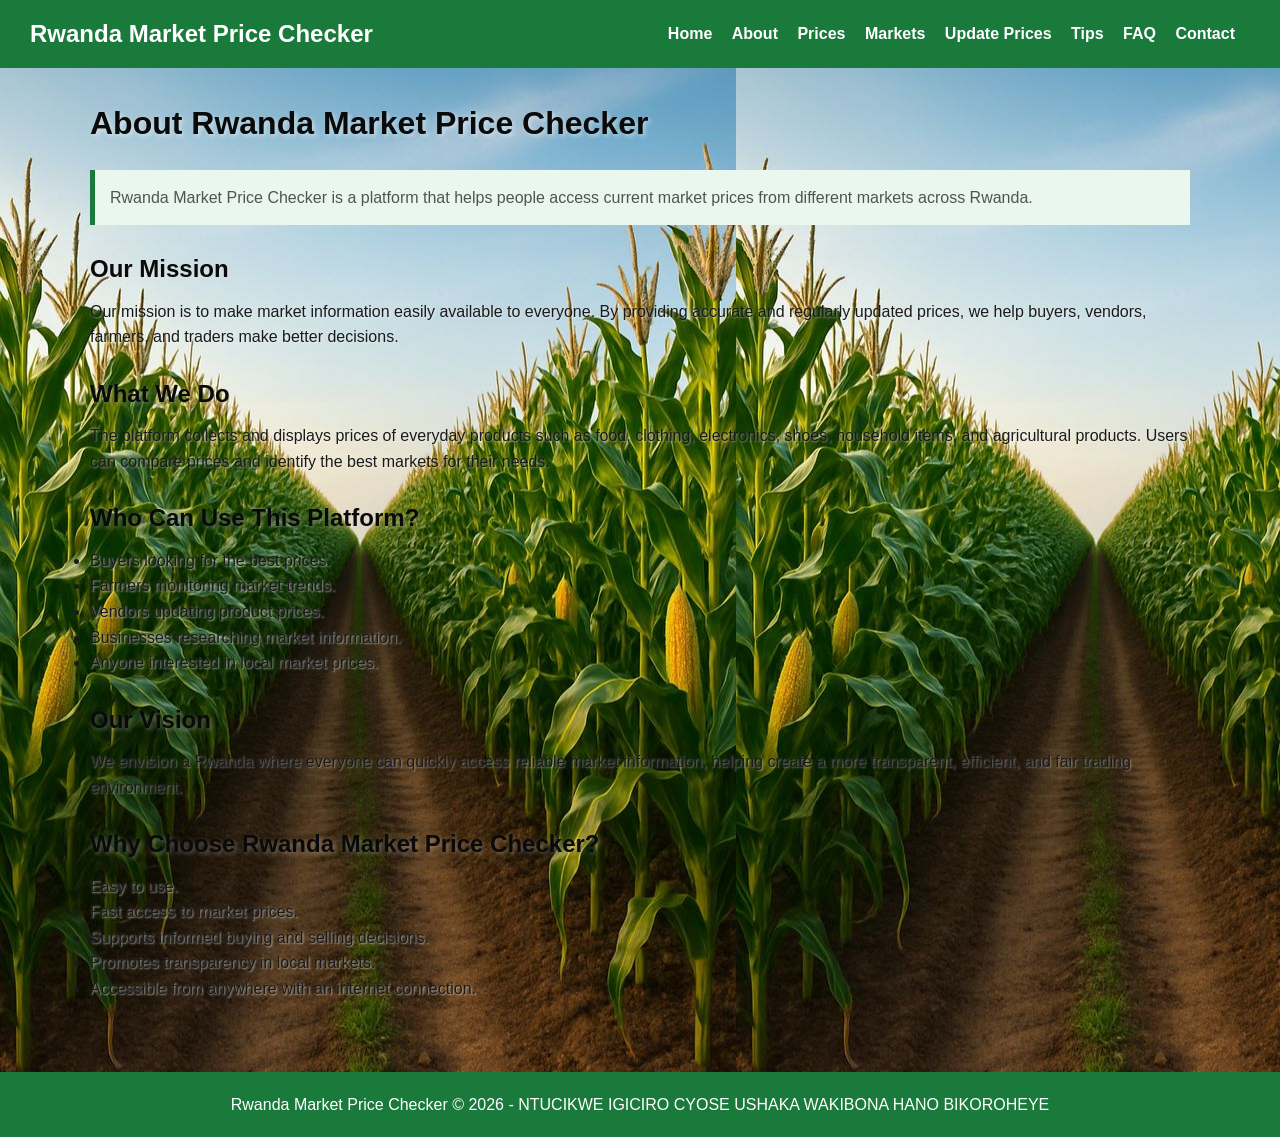
==== about.html @ 2e38ed22 "Update about.html" ====
<!DOCTYPE html>
<html lang="en">
<head>
    <meta charset="UTF-8">
    <meta name="viewport" content="width=device-width, initial-scale=1.0">
    <title>About - Rwanda Market Price Checker</title>
    <link rel="stylesheet" href="style.css">
</head>
<body  style="background-image: url(7.jfif);">

    <div class="navbar">

        <div class="logo">
            Rwanda Market Price Checker
        </div>

        <div class="nav-links">
            <a href="index.html">Home</a>
            <a href="about.html">About</a>
            <a href="prices.html">Prices</a>
            <a href="markets.html">Markets</a>
            <a href="update.html">Update Prices</a>
            <a href="tips.html">Tips</a>
            <a href="faq.html">FAQ</a>
            <a href="contact.html">Contact</a>
        </div>

    </div>

    <div class="container">

        <h1>About Rwanda Market Price Checker</h1>

        <div class="info-box">
            Rwanda Market Price Checker is a platform that helps people access current market prices from different markets across Rwanda.
        </div>

        <h2>Our Mission</h2>

        <p>
            Our mission is to make market information easily available to everyone. By providing accurate and regularly updated prices, we help buyers, vendors, farmers, and traders make better decisions.
        </p>

        <h2>What We Do</h2>

        <p>
            The platform collects and displays prices of everyday products such as food, clothing, electronics, shoes, household items, and agricultural products. Users can compare prices and identify the best markets for their needs.
        </p>

        <h2>Who Can Use This Platform?</h2>

        <ul>
            <li>Buyers looking for the best prices.</li>
            <li>Farmers monitoring market trends.</li>
            <li>Vendors updating product prices.</li>
            <li>Businesses researching market information.</li>
            <li>Anyone interested in local market prices.</li>
        </ul>

        <h2>Our Vision</h2>

        <p>
            We envision a Rwanda where everyone can quickly access reliable market information, helping create a more transparent, efficient, and fair trading environment.
        </p>

        <h2>Why Choose Rwanda Market Price Checker?</h2>

        <ul>
            <li>Easy to use.</li>
            <li>Fast access to market prices.</li>
            <li>Supports informed buying and selling decisions.</li>
            <li>Promotes transparency in local markets.</li>
            <li>Accessible from anywhere with an internet connection.</li>
        </ul>

    </div>

    <footer>
        Rwanda Market Price Checker © 2026 - NTUCIKWE IGICIRO CYOSE USHAKA WAKIBONA HANO BIKOROHEYE
    </footer>

</body>
</html>
---- style.css ----
* {
    margin: 0;
    padding: 0;
    box-sizing: border-box;
}

body {
    font-family: Arial, sans-serif;
    background: #f4f7f4;
    background-attachment: scroll;
    background-position: 0%;
    color: #0c0c0cb0;
    line-height: 1.6;
}

.navbar {
    background: #1a7a3c;
    color: white;
    padding: 15px 30px;
    display: flex;
    justify-content: space-between;
    align-items: center;
    flex-wrap: wrap;
}

.logo {
    font-size: 24px;
    font-weight: bold;
}

.nav-links a {
    color: white;
    text-decoration: none;
    margin-right: 15px;
    font-weight: bold;
}

.nav-links a:hover {
    color: #d4ffd4;
}

.container {
    width: 90%;
    max-width: 1100px;
    margin: auto;
    padding: 30px 0;
}

p {
    color: #1a1a1a;
    text-shadow: 1px 1px 2px rgba(255, 255, 255, 0.425);
}

ul,
li {
    color: #1a1a1a;
    text-shadow: 1px 1px 2px rgba(255, 255, 255, 0.6);
}

h1 {
    color: #0a0a0a;
    text-shadow: 2px 2px 4px rgba(255, 255, 255, 0.493);
    margin-bottom: 15px;
}

h2 {
    color: #0a0a0a;
    text-shadow: 2px 2px 4px rgba(230, 227, 227, 0.329);
    margin-top: 25px;
    margin-bottom: 10px;
}

h3 {
    color: #0a0a0a;
    /*text-shadow: 1px 1px 3px rgba(255, 255, 255, 0.7);*/
}

.info-box {
    background: #eaf7ee;
    border-left: 5px solid #1a7a3c;
    padding: 15px;
    margin: 20px 0;
}

table {
    width: 100%;
    border-collapse: collapse;
    margin-top: 15px;
}

table th {
    background: #1a7a3c;
    color: white;
    padding: 12px;
    text-align: left;
}

table td {
    border: 1px solid #ddd;
    padding: 10px;
}

tr {
    background: #ffffff;

}

.market-grid {
    display: grid;
    grid-template-columns: repeat(auto-fit, minmax(250px, 1fr));
    gap: 20px;
}

.market-card {
    background: white;
    border: 1px solid #ddd;
    padding: 20px;
    border-radius: 8px;
}

form {
    background: white;
    border: 1px solid #ddd;
    padding: 20px;
    border-radius: 8px;
}

label {
    display: block;
    margin-top: 15px;
    font-weight: bold;
}

input,
textarea {
    width: 100%;
    padding: 10px;
    margin-top: 5px;
    border: 1px solid #bbb;
    border-radius: 5px;
}

.btn {
    background: #1a7a3c;
    color: white;
    border: none;
    padding: 12px 20px;
    margin-top: 20px;
    cursor: pointer;
    border-radius: 5px;
}

.btn:hover {
    background: #145e2e;
}

.faq-item {
    background: white;
    border: 1px solid #ddd;
    padding: 15px;
    margin-bottom: 15px;
    border-radius: 5px;
}

footer {
    background: #1a7a3c;
    color: white;
    text-align: center;
    padding: 20px;
    margin-top: 40px;
}

margin-top: 40px;

}
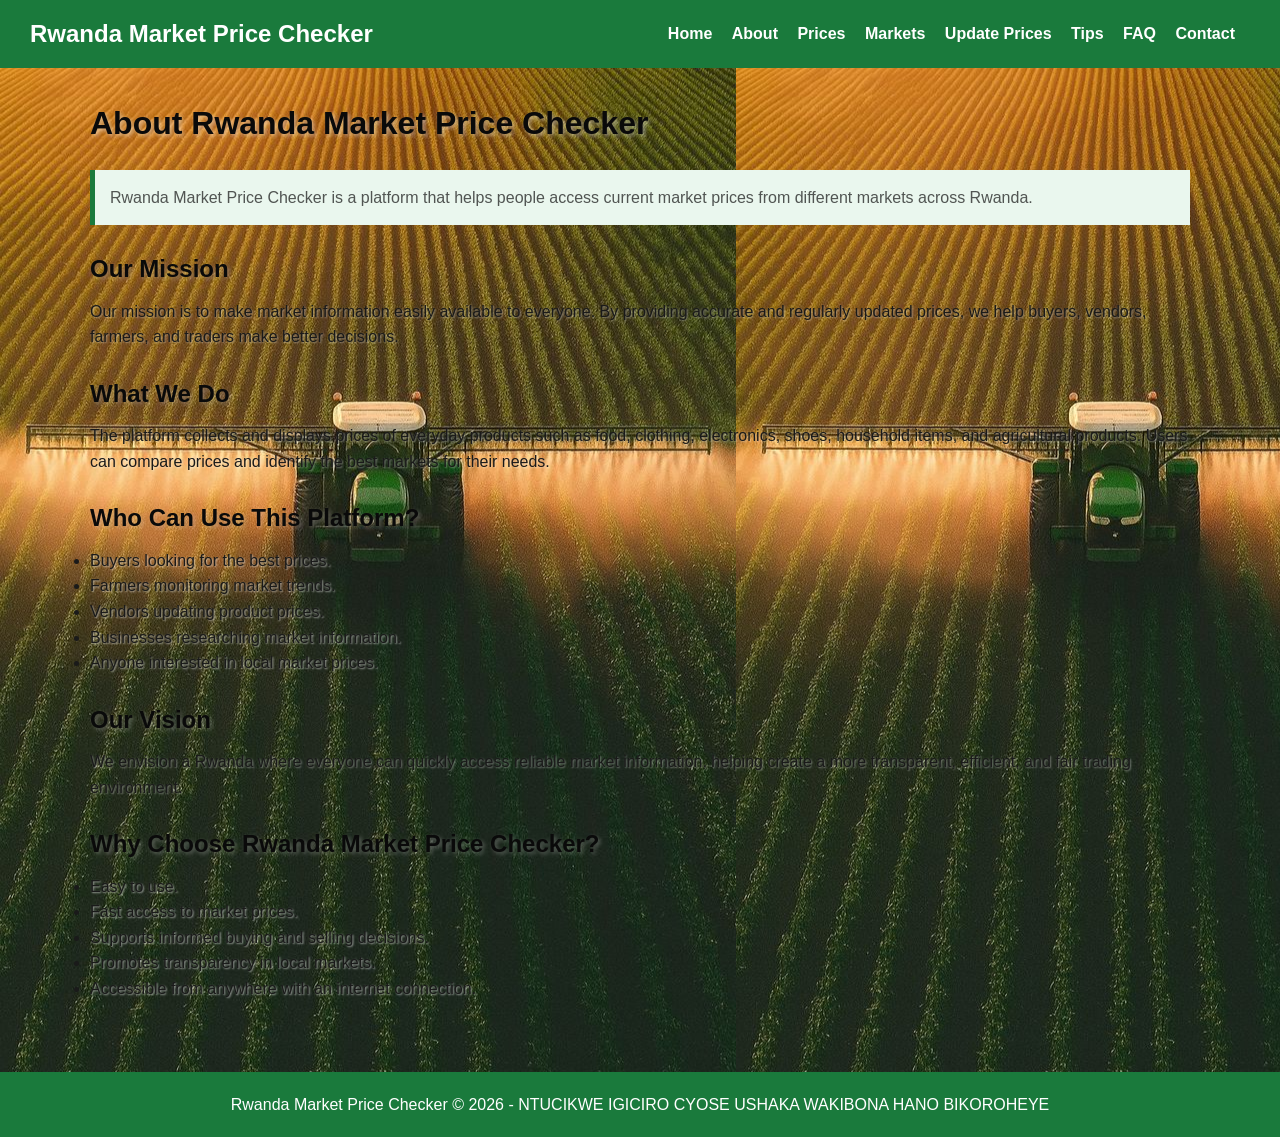
==== commit a25ba0c3: "Update about.html" ====
--- a/about.html
+++ b/about.html
@@ -6,7 +6,7 @@
     <title>About - Rwanda Market Price Checker</title>
     <link rel="stylesheet" href="style.css">
 </head>
-<body  style="background-image: url(7.jfif);">
+<body  style="background-image: url(A.jpg);">
 
     <div class="navbar">
 
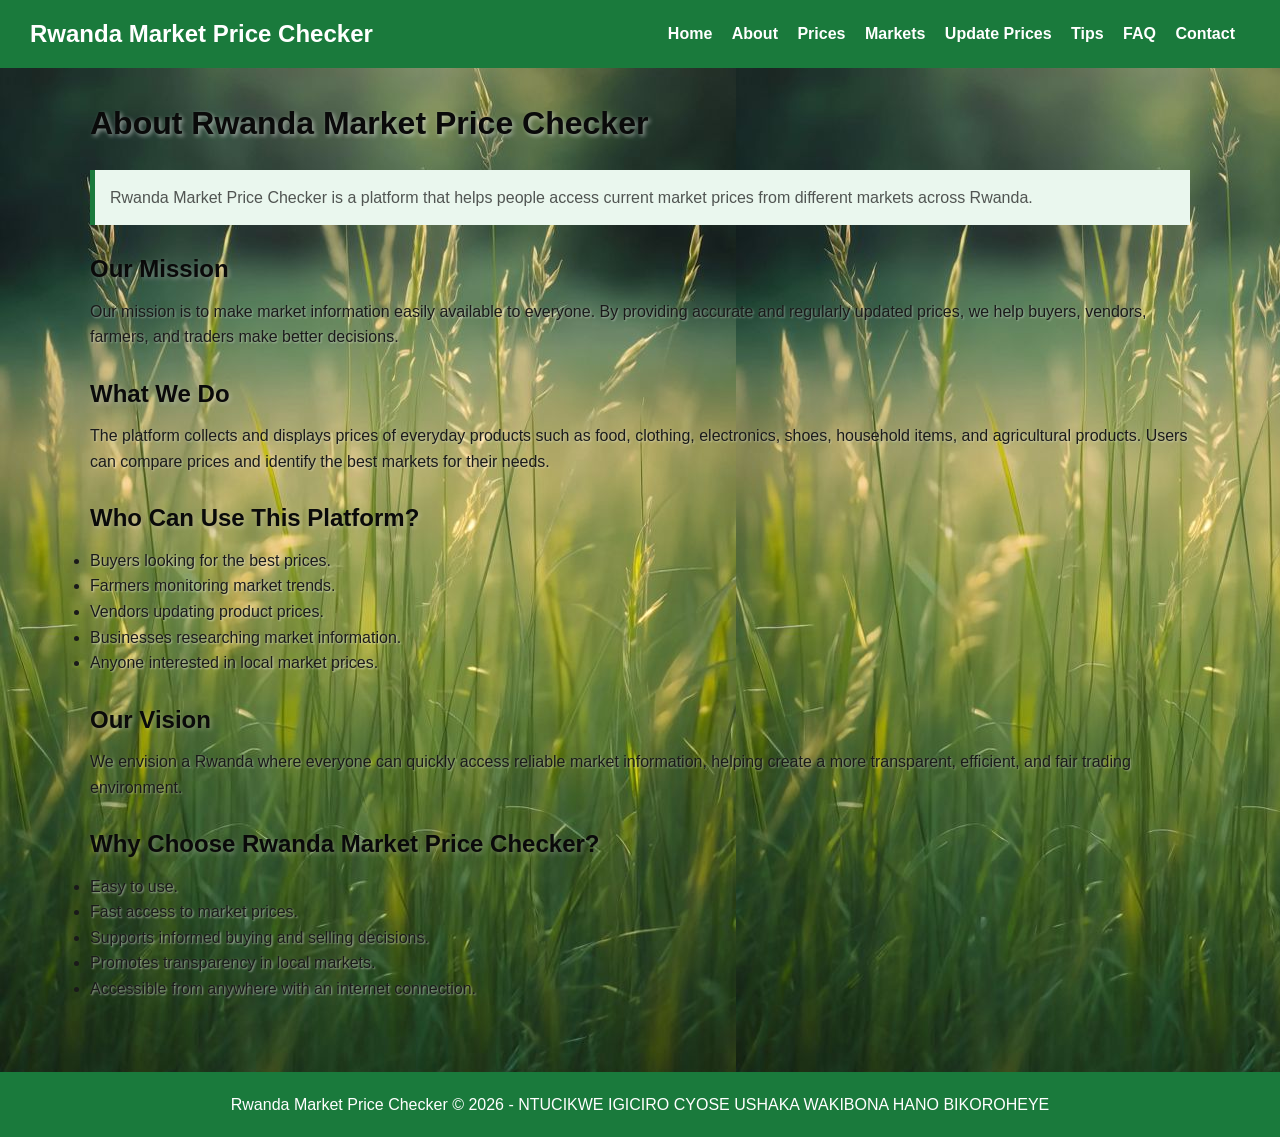
==== commit 8a18b9e7: "Update about.html" ====
--- a/about.html
+++ b/about.html
@@ -6,7 +6,7 @@
     <title>About - Rwanda Market Price Checker</title>
     <link rel="stylesheet" href="style.css">
 </head>
-<body  style="background-image: url(A.jpg);">
+<body  style="background-image: url(B.jpg);">
 
     <div class="navbar">
 
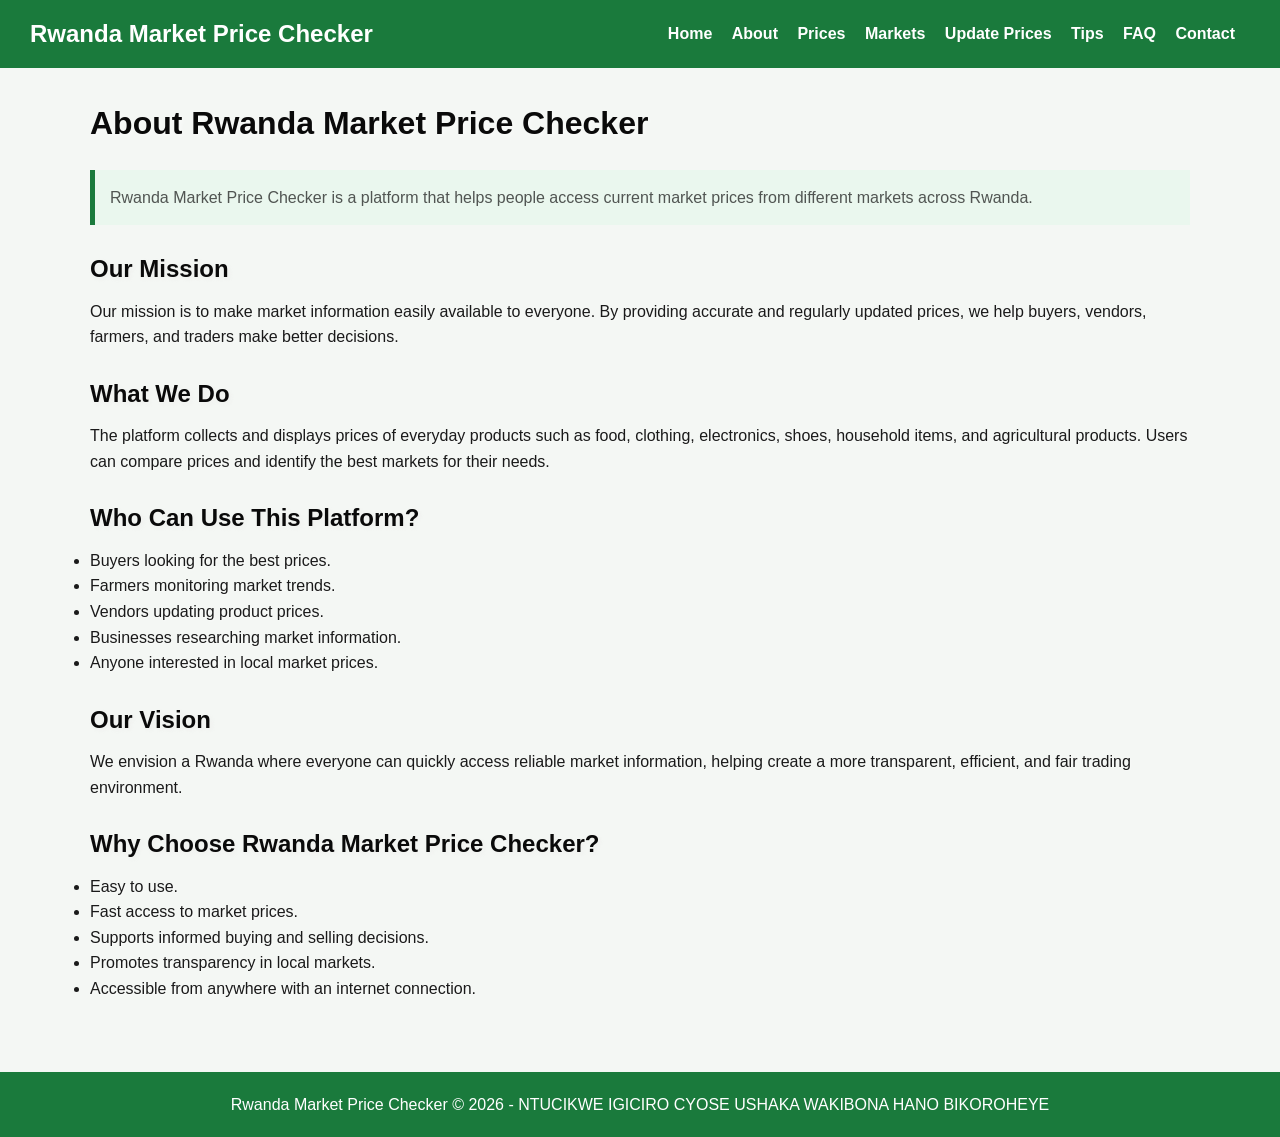
==== commit eb0b7298: "Update about.html" ====
--- a/about.html
+++ b/about.html
@@ -6,7 +6,7 @@
     <title>About - Rwanda Market Price Checker</title>
     <link rel="stylesheet" href="style.css">
 </head>
-<body  style="background-image: url(B.jpg);">
+<body  style="background-image: url(2.jfif);">
 
     <div class="navbar">
 
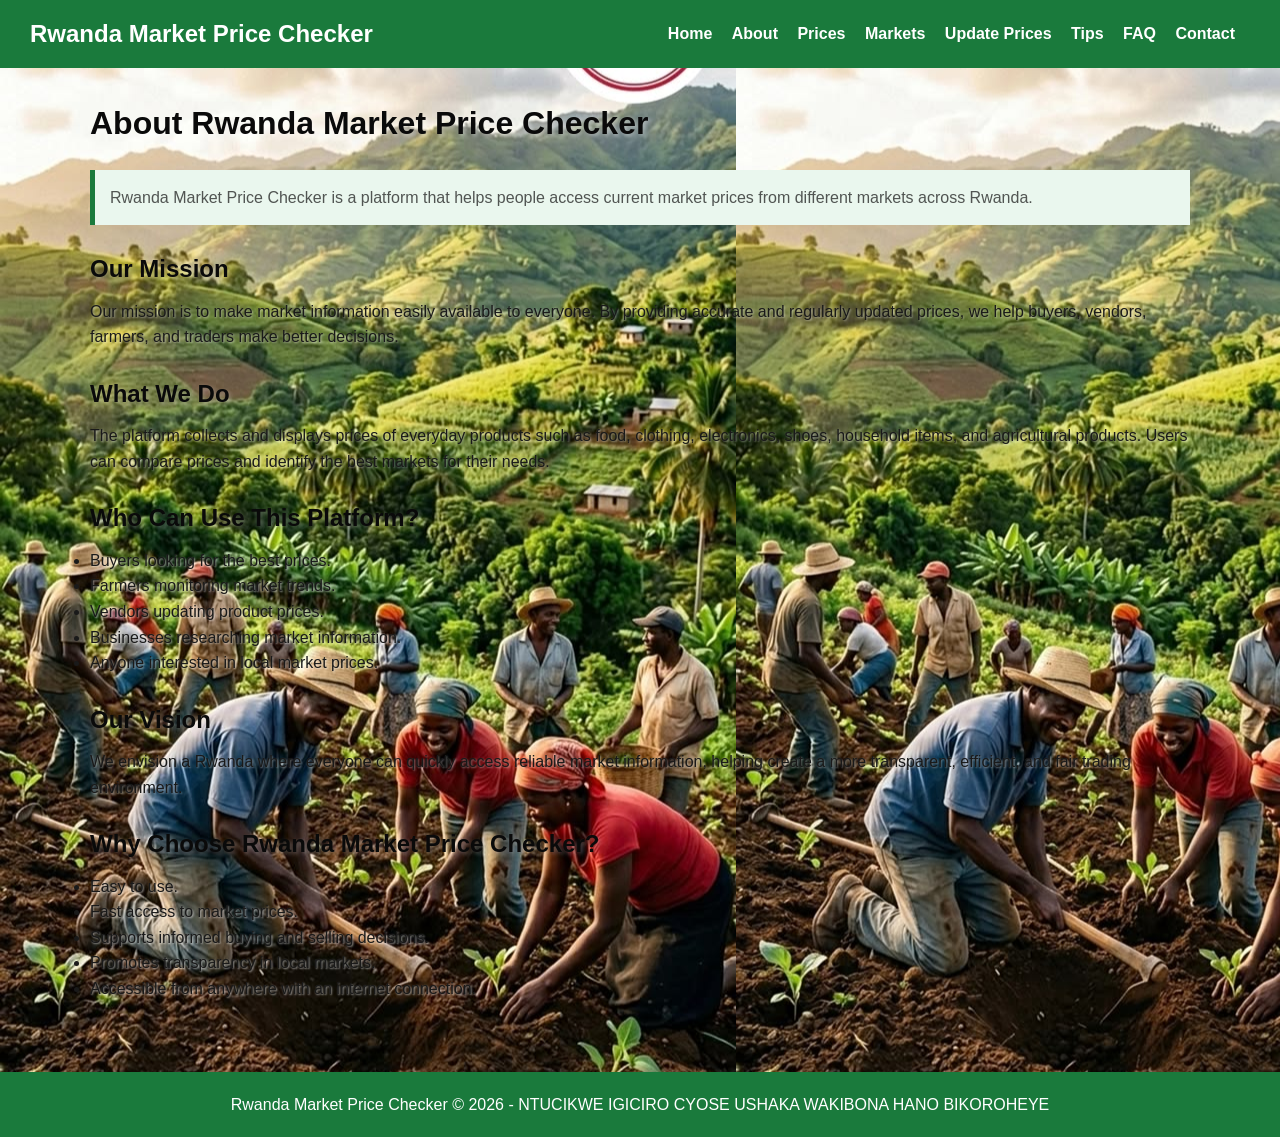
==== commit 1b042723: "Update about.html" ====
--- a/about.html
+++ b/about.html
@@ -6,7 +6,7 @@
     <title>About - Rwanda Market Price Checker</title>
     <link rel="stylesheet" href="style.css">
 </head>
-<body  style="background-image: url(2.jfif);">
+<body  style="background-image: url(3.jfif);">
 
     <div class="navbar">
 
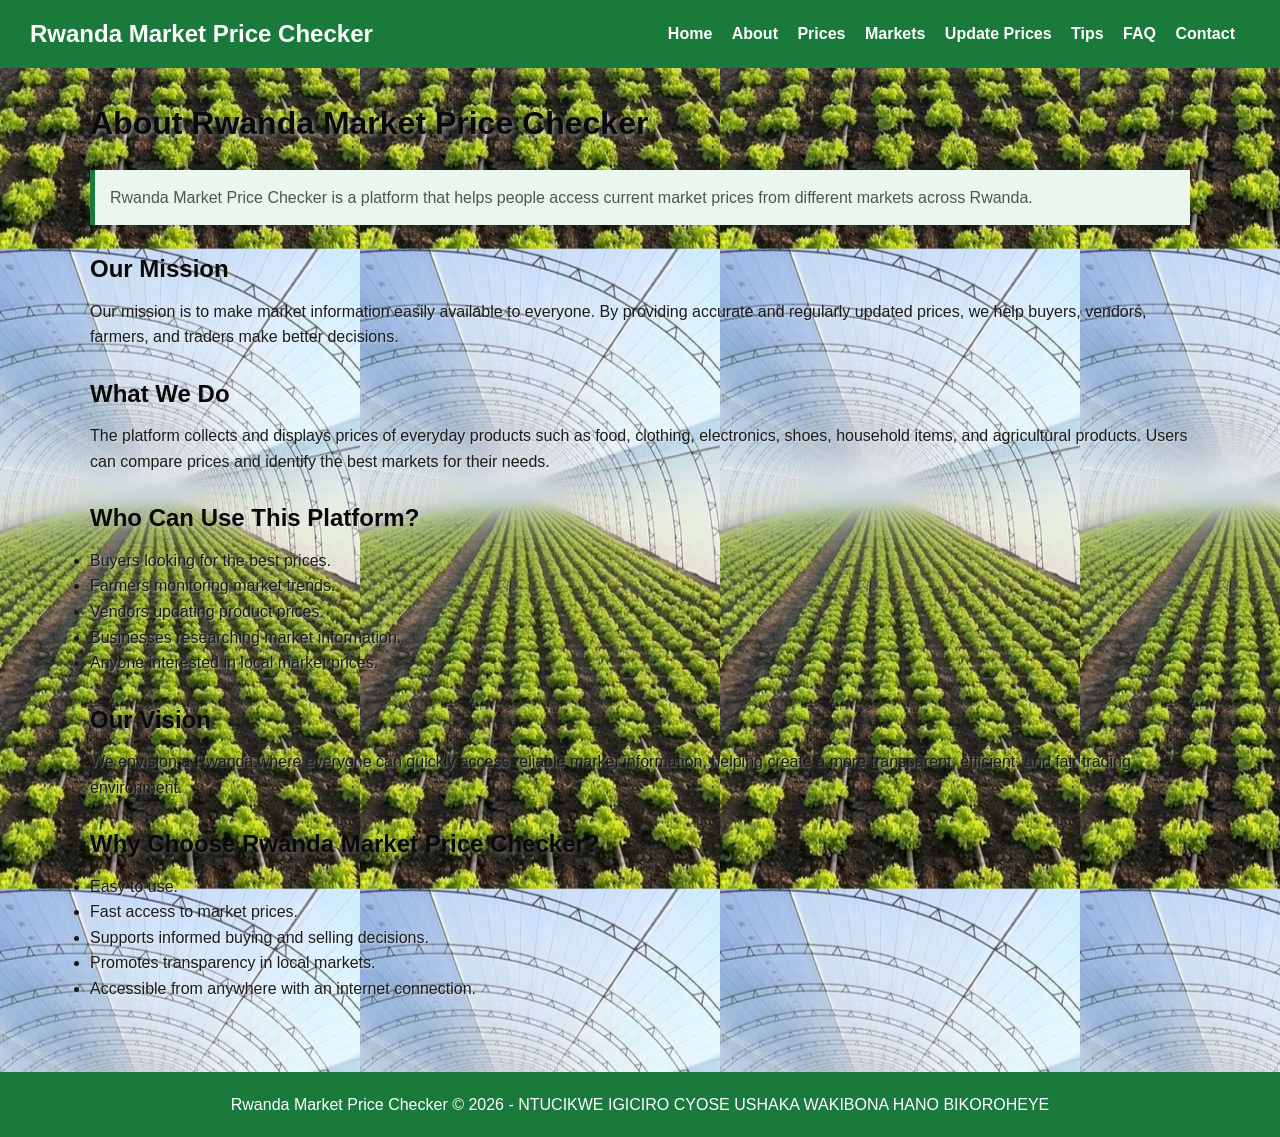
==== commit 9d1a8546: "Update about.html" ====
--- a/about.html
+++ b/about.html
@@ -6,7 +6,7 @@
     <title>About - Rwanda Market Price Checker</title>
     <link rel="stylesheet" href="style.css">
 </head>
-<body  style="background-image: url(3.jfif);">
+<body  style="background-image: url(4.jfif);">
 
     <div class="navbar">
 
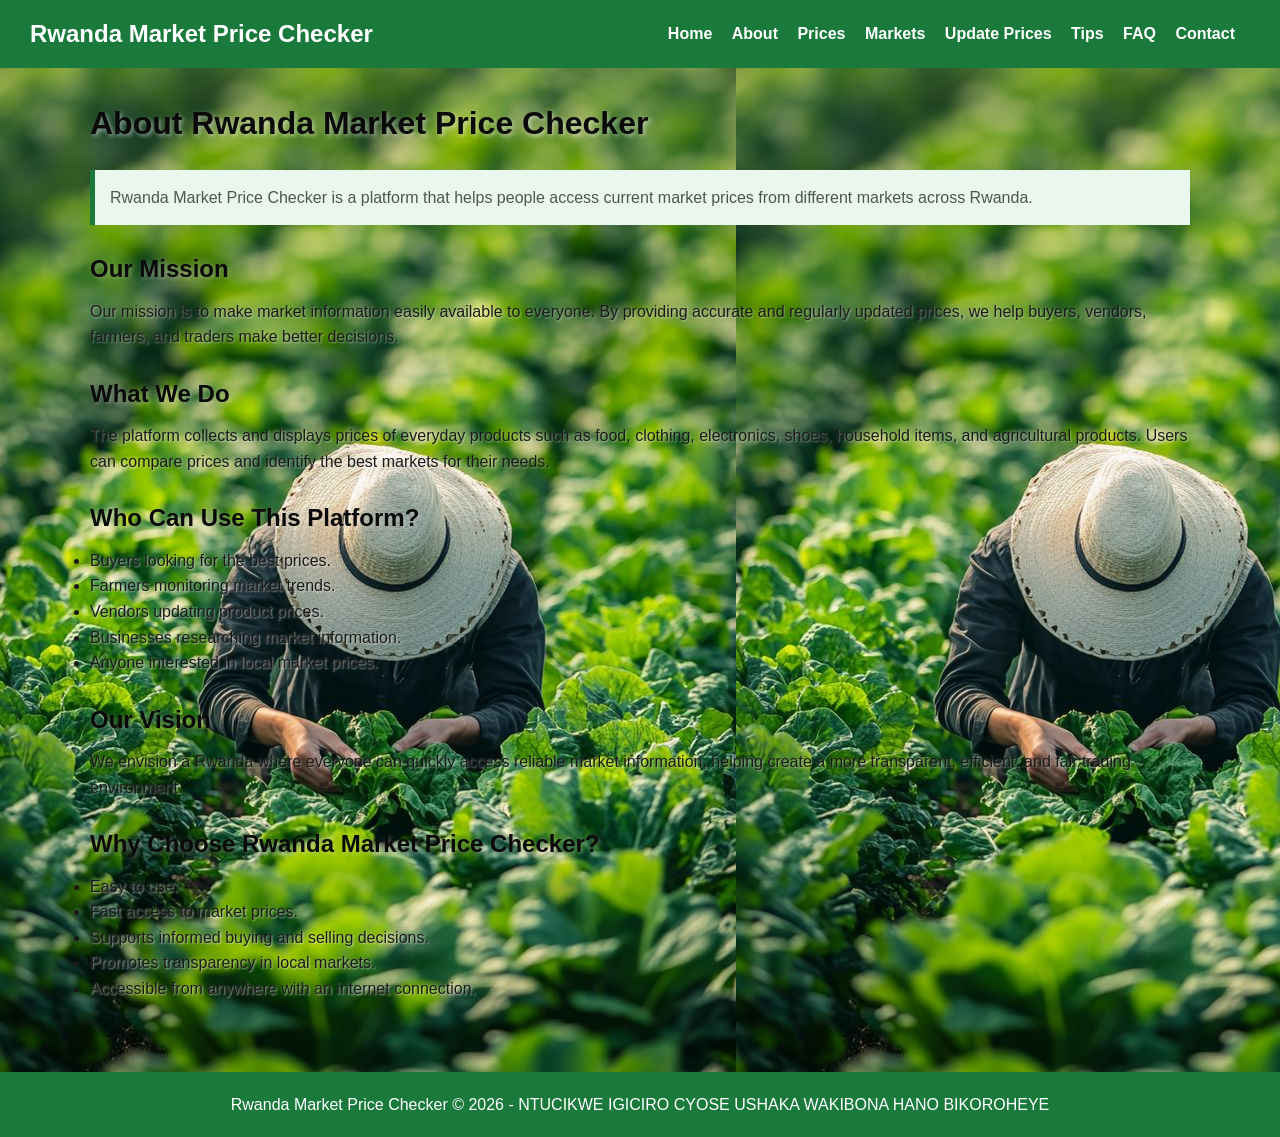
==== commit bfc27bfd: "Update about.html" ====
--- a/about.html
+++ b/about.html
@@ -6,7 +6,7 @@
     <title>About - Rwanda Market Price Checker</title>
     <link rel="stylesheet" href="style.css">
 </head>
-<body  style="background-image: url(4.jfif);">
+<body  style="background-image: url(9.jfif);">
 
     <div class="navbar">
 
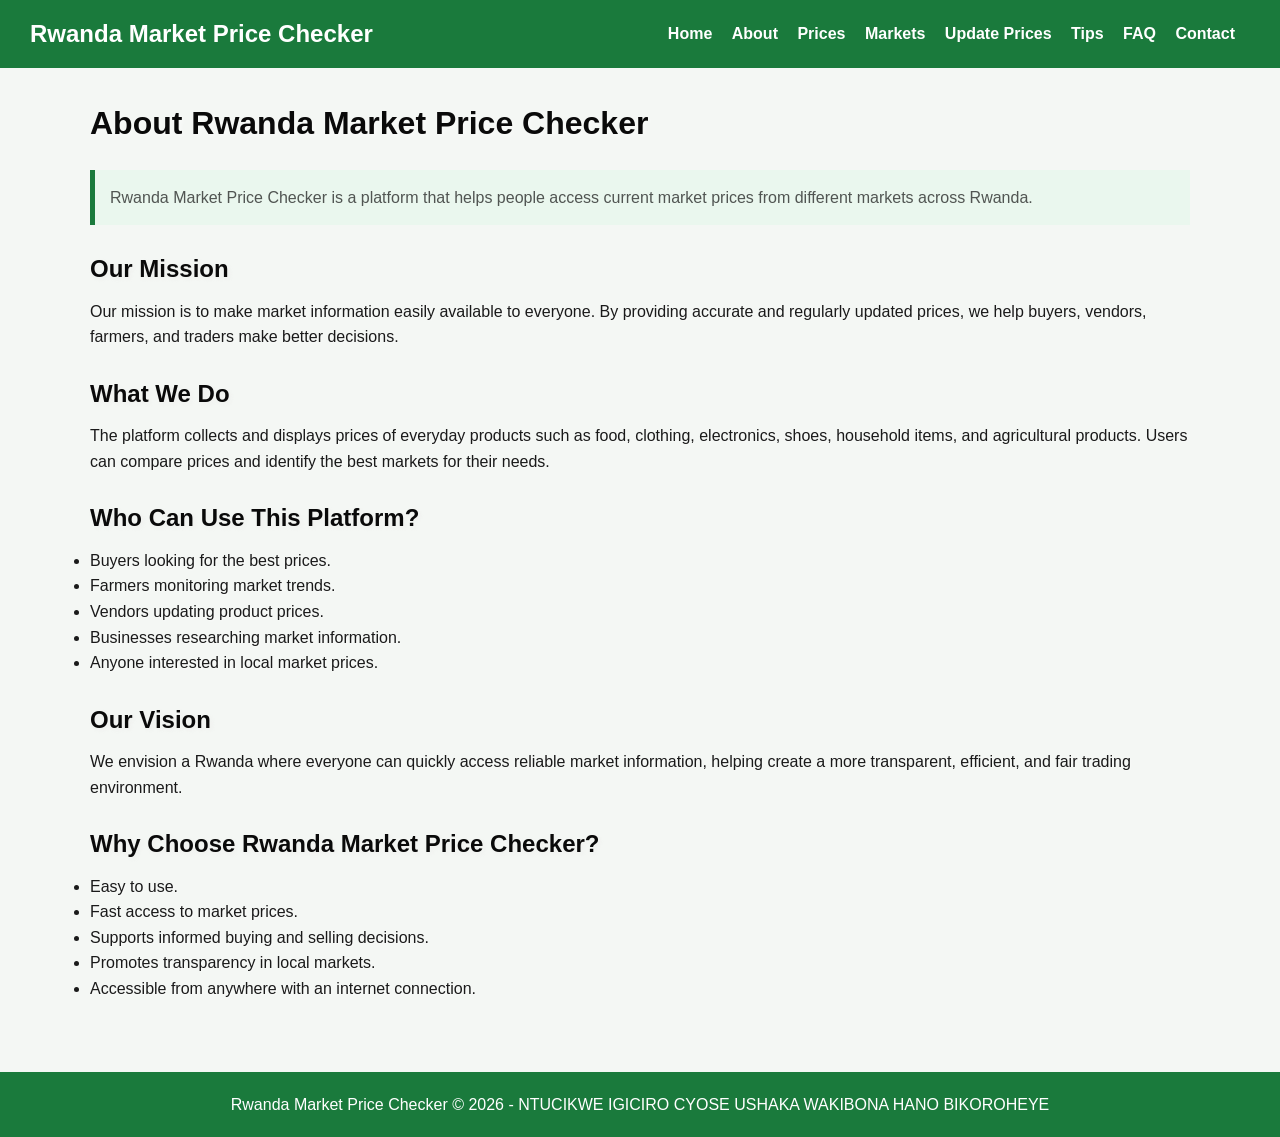
==== commit 6e4d452e: "Update about.html" ====
--- a/about.html
+++ b/about.html
@@ -6,7 +6,7 @@
     <title>About - Rwanda Market Price Checker</title>
     <link rel="stylesheet" href="style.css">
 </head>
-<body  style="background-image: url(9.jfif);">
+<body>
 
     <div class="navbar">
 
